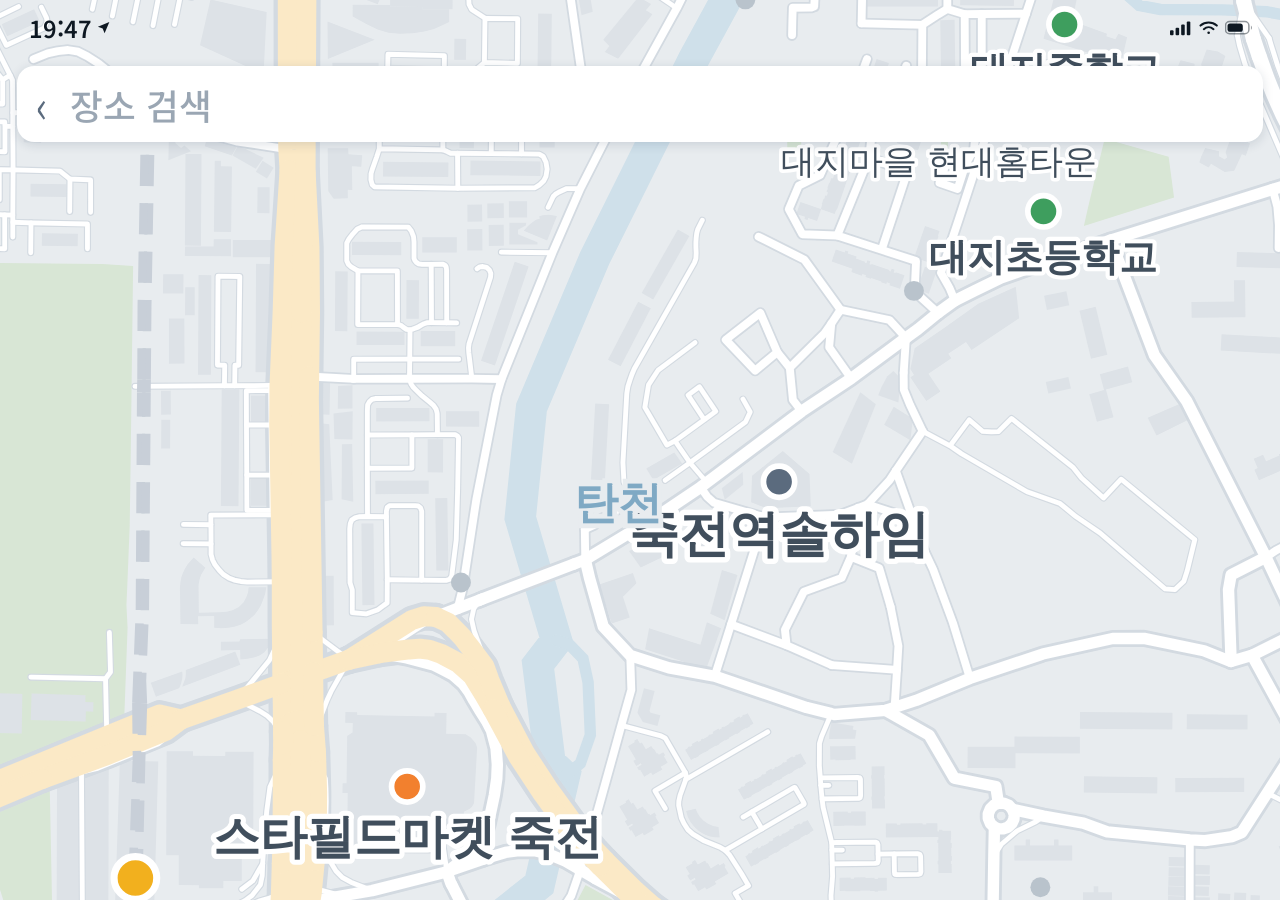
==== index.html @ 2c63aadb "Add files via upload" ====
<!DOCTYPE html>
<html lang="ko">
<head>
<meta charset="utf-8">
<meta name="viewport" content="width=device-width, initial-scale=1, viewport-fit=cover, user-scalable=no">
<!-- 홈 화면에 추가 시 브라우저 크롬 없이 전체화면으로 실행 (촬영 필수) -->
<meta name="apple-mobile-web-app-capable" content="yes">
<meta name="mobile-web-app-capable" content="yes">
<meta name="apple-mobile-web-app-status-bar-style" content="black-translucent">
<meta name="theme-color" content="#EEF1F4">
<title>죽전 검색 인서트</title>
<link rel="preconnect" href="https://fonts.googleapis.com">
<link rel="preconnect" href="https://fonts.gstatic.com" crossorigin>
<link rel="stylesheet" href="https://fonts.googleapis.com/css2?family=Noto+Sans+KR:wght@400;500;600;700;800;900&display=swap">
<style>
  /* ──────────────────────────────────────────────────────────────
     ②b 인서트 촬영용 폰 화면 프롭 — 배우가 실제로 조작한다.
     이 화면이 손을 비추는 키 라이트를 겸하므로 항상 라이트 톤 단일 테마.
     디자인 1px = var(--px). 기준 캔버스 900×1770 (실측 화면 비율 1.97).
     지도 요소의 '두께·크기'는 --px, '위치·펼침'은 % — 폰 비율이 달라도 안 뚱뚱해진다.
     ────────────────────────────────────────────────────────────── */
  :root {
    --px: min(0.1111vw, 0.0565vh);

    --ground:  #EEF1F4;   /* 폰 화면 실측 화이트(232,237,242)의 쿨 바이어스 계승 */
    --surface: #FFFFFF;
    --ink:     #0E1822;
    --muted:   #79879A;
    --hint:    #9AA6B3;
    --accent:  #2563EB;
    --accent-w:#EAF2FE;
    --line:    #E3E7EC;

    --key:     #FFFFFF;
    --key-fn:  #C3CCD6;
    --key-bed: #D9DEE5;
    --key-sh:  rgba(120,130,145,.5);

    --map-bg:  #E8ECEF;
    --map-blk: #DFE4E8;
    --map-grn: #D8E6D5;
    --map-wtr: #CFE0EA;
    --map-rd:  #FFFFFF;
    --map-rdm: #FBE9C6;
    --map-poi: #B9C3CC;
  }

  * { margin:0; padding:0; box-sizing:border-box; }

  html, body {
    height:100%; overflow:hidden;
    background:var(--ground);
    font-family:"Apple SD Gothic Neo", -apple-system, "Pretendard", "Noto Sans KR", sans-serif;
    color:var(--ink);
    -webkit-user-select:none; user-select:none;
    -webkit-tap-highlight-color:transparent;
    -webkit-touch-callout:none;
    overscroll-behavior:none; touch-action:manipulation;
  }

  #screen { position:fixed; inset:0; background:var(--ground); }

  /* ── 지도 ── */
  .map { position:absolute; inset:0; background:var(--map-bg); overflow:hidden; }
  .map i { position:absolute; display:block; }
  .park  { background:var(--map-grn); border-radius:calc(40*var(--px)); }
  .water { background:var(--map-wtr); }
  .road  { background:var(--map-rd); }
  .major { background:var(--map-rdm); }
  .blk   { background:var(--map-blk); border-radius:calc(6*var(--px)); }
  .poi   { width:calc(16*var(--px)); height:calc(16*var(--px)); border-radius:50%; background:var(--map-poi); }
  .me {
    width:calc(46*var(--px)); height:calc(46*var(--px)); border-radius:50%;
    background:var(--accent); border:calc(7*var(--px)) solid #fff;
    box-shadow:0 calc(3*var(--px)) calc(12*var(--px)) rgba(0,0,0,.28);
  }
  .me::after {
    content:""; position:absolute; left:calc(-38*var(--px)); top:calc(-38*var(--px));
    width:calc(110*var(--px)); height:calc(110*var(--px)); border-radius:50%;
    background:rgba(37,99,235,.16);
  }

  /* ── 상태바 (범용 시스템 표시 — 폰다움의 핵심 단서) ── */
  .sb { position:absolute; top:0; left:0; right:0; height:calc(110*var(--px)); z-index:5;
    display:flex; align-items:center; justify-content:space-between;
    padding:0 calc(52*var(--px)) 0 calc(58*var(--px)); }
  .sb .t { font-size:calc(46*var(--px)); font-weight:600; letter-spacing:-.01em;
    font-variant-numeric:tabular-nums; display:flex; align-items:center; gap:calc(10*var(--px)); }
  .sb .ind { display:flex; align-items:center; gap:calc(14*var(--px)); }
  .sb svg { height:calc(30*var(--px)); width:auto; }

  /* ── 검색바 ── */
  .bar {
    position:absolute; top:calc(130*var(--px)); left:calc(34*var(--px)); right:calc(34*var(--px));
    height:calc(150*var(--px)); border-radius:calc(34*var(--px));
    background:var(--surface); display:flex; align-items:center;
    padding:0 calc(30*var(--px)) 0 calc(38*var(--px));
    box-shadow:0 calc(5*var(--px)) calc(20*var(--px)) rgba(20,40,70,.14); z-index:4;
  }
  .back {
    font-size:calc(74*var(--px)); color:#5B6B7E; font-weight:400; line-height:1;
    margin-right:calc(28*var(--px)); transform:scaleY(1.2);
    padding:calc(10*var(--px)) calc(16*var(--px)); margin-left:calc(-16*var(--px));
  }
  .q  { font-size:calc(76*var(--px)); font-weight:700; letter-spacing:-.01em; }
  .ph { font-size:calc(70*var(--px)); font-weight:500; color:var(--hint); }
  .cur {
    display:inline-block; width:calc(6*var(--px)); height:calc(80*var(--px));
    background:var(--accent); margin-left:calc(6*var(--px)); vertical-align:calc(-12*var(--px));
    animation:blink 1.06s steps(1,end) infinite;
  }
  @keyframes blink { 0%,50% {opacity:1} 51%,100% {opacity:0} }
  .clr { margin-left:auto; width:calc(62*var(--px)); height:calc(62*var(--px)); border-radius:50%;
    background:#B7C0CA; display:flex; align-items:center; justify-content:center; flex:0 0 calc(62*var(--px)); }
  .clr svg { width:calc(30*var(--px)); height:calc(30*var(--px)); }

  /* ── 제안줄 (돋보기 + 완성 질의) ── */
  .qs { position:absolute; top:calc(300*var(--px)); left:0; right:0; height:calc(126*var(--px));
    background:var(--surface); display:flex; align-items:center; gap:calc(26*var(--px));
    padding:0 calc(46*var(--px)); border-bottom:calc(2*var(--px)) solid var(--line); z-index:3; }
  .qs .ic { width:calc(64*var(--px)); height:calc(64*var(--px)); border-radius:50%; background:#EEF1F4;
    display:flex; align-items:center; justify-content:center; flex:0 0 calc(64*var(--px)); }
  .qs .ic svg { width:calc(38*var(--px)); height:calc(38*var(--px)); }
  .qs .txt { font-size:calc(52*var(--px)); font-weight:600; color:#2E3B4A; }

  /* ── 장소 카드 ── */
  .sug { position:absolute; top:calc(426*var(--px)); left:0; right:0; background:var(--surface);
    padding:calc(38*var(--px)) calc(46*var(--px)) calc(40*var(--px));
    display:flex; gap:calc(26*var(--px)); align-items:flex-start;
    border-bottom:calc(2*var(--px)) solid var(--line); z-index:3; transition:background .09s linear; }
  .sug.hi { background:var(--accent-w); }
  .pin { width:calc(82*var(--px)); height:calc(82*var(--px)); border-radius:50%; background:#EEF1F4;
    flex:0 0 calc(82*var(--px)); display:flex; align-items:center; justify-content:center; margin-top:calc(6*var(--px)); }
  .pin svg { width:calc(46*var(--px)); height:calc(46*var(--px)); }
  .col { min-width:0; }
  .nm { font-size:calc(78*var(--px)); font-weight:800; line-height:1.16; letter-spacing:-.025em; white-space:nowrap; }
  .nm b { color:var(--accent); font-weight:800; }
  .ad { font-size:calc(34*var(--px)); font-weight:500; color:var(--muted);
    margin-top:calc(14*var(--px)); white-space:nowrap; }
  .mt { font-size:calc(40*var(--px)); font-weight:600; color:var(--muted); margin-top:calc(14*var(--px));
    font-variant-numeric:tabular-nums; display:flex; align-items:center; gap:calc(16*var(--px)); }
  .chip { font-size:calc(32*var(--px)); font-weight:800; color:var(--accent); background:var(--accent-w);
    border-radius:calc(10*var(--px)); padding:calc(7*var(--px)) calc(16*var(--px)); }

  /* ── 키보드 ── */
  .kb {
    position:absolute; left:0; right:0; bottom:0; background:var(--key-bed);
    padding:calc(26*var(--px)) calc(10*var(--px)) calc(6*var(--px));
    padding-bottom:max(calc(6*var(--px)), env(safe-area-inset-bottom));
  }
  .row {
    display:flex; justify-content:center; gap:calc(10*var(--px));
    margin-bottom:calc(18*var(--px));
  }
  .key {
    background:var(--key); border-radius:calc(11*var(--px));
    box-shadow:0 calc(3*var(--px)) 0 var(--key-sh);
    width:calc(80*var(--px)); height:calc(96*var(--px));
    display:flex; align-items:center; justify-content:center;
    font-size:calc(42*var(--px)); font-weight:600; color:#2A3542;
    transition:background .05s linear, color .05s linear;
  }
  .key.fn { background:var(--key-fn); font-size:calc(34*var(--px)); width:calc(112*var(--px)); }
  .key.sp { width:calc(400*var(--px)); font-size:calc(34*var(--px)); color:#66727F; }
  .key.go { width:calc(186*var(--px)); background:var(--accent); color:#fff;
            font-size:calc(38*var(--px)); font-weight:700; }
  .key.down {
    background:var(--accent); color:#fff;
    box-shadow:0 calc(2*var(--px)) 0 rgba(30,64,120,.6);
    transform:translateY(calc(2*var(--px)));
  }
  .key.next { box-shadow:0 calc(3*var(--px)) 0 var(--key-sh), inset 0 0 0 calc(4*var(--px)) #F2A458; }

  /* ── 탭 임팩트 플래시 ── */
  #flash { position:fixed; inset:0; background:#fff; opacity:0; pointer-events:none; }
  #flash.go { animation:pop .18s ease-out; }
  @keyframes pop { 0% {opacity:.92} 100% {opacity:0} }

  @media (prefers-reduced-motion: reduce) {
    .cur { animation:none; }
    #flash.go { animation:none; }
  }
</style>
</head>
<body>
<div id="screen"></div>
<div id="flash"></div>

<script>
(() => {
  "use strict";
  const HINT = new URLSearchParams(location.search).has("hint");

  // "죽전치" 8타 — [눌러야 할 자모, 그때 검색바에 뜨는 글자]
  const SEQ = [
    ["ㅈ","ㅈ"], ["ㅜ","주"], ["ㄱ","죽"], ["ㅈ","죽ㅈ"],
    ["ㅓ","죽저"], ["ㄴ","죽전"], ["ㅊ","죽전ㅊ"], ["ㅣ","죽전치"]
  ];
  const R1 = [..."ㅂㅈㄷㄱㅅㅛㅕㅑㅐㅔ"];
  const R2 = [..."ㅁㄴㅇㄹㅎㅗㅓㅏㅣ"];
  const R3 = [..."ㅋㅌㅊㅍㅠㅜㅡ"];

  let stage = "map";   // map → typing → suggest → done
  let step  = 0;

  const screen = document.getElementById("screen");
  const flash  = document.getElementById("flash");

  const SB = `<div class="sb">
    <span class="t">19:47
      <svg viewBox="0 0 24 24" fill="#0E1822"><path d="M21 3 3 10.5l7.5 3L13.5 21 21 3z"/></svg>
    </span>
    <span class="ind">
      <svg viewBox="0 0 42 30" fill="#0E1822">
        <rect x="0" y="20" width="7" height="10" rx="2"/><rect x="11" y="15" width="7" height="15" rx="2"/>
        <rect x="22" y="9" width="7" height="21" rx="2"/><rect x="33" y="3" width="7" height="27" rx="2"/>
      </svg>
      <svg viewBox="0 0 38 30" fill="none" stroke="#0E1822" stroke-width="4" stroke-linecap="round">
        <path d="M3 11c9-8 23-8 32 0"/><path d="M9.5 18c5.5-4.8 13.5-4.8 19 0"/>
        <circle cx="19" cy="25" r="2.6" fill="#0E1822" stroke="none"/>
      </svg>
      <svg viewBox="0 0 56 30">
        <rect x="1" y="3" width="46" height="24" rx="8" fill="none" stroke="#0E1822" stroke-width="3" opacity=".45"/>
        <rect x="5" y="7" width="30" height="16" rx="5" fill="#0E1822"/>
        <path d="M51 11v8a5 5 0 0 0 0-8z" fill="#0E1822" opacity=".45"/>
      </svg>
    </span>
  </div>`;

  const CLR = `<span class="clr"><svg viewBox="0 0 24 24" fill="none" stroke="#fff"
    stroke-width="3.4" stroke-linecap="round"><path d="M6 6l12 12M18 6L6 18"/></svg></span>`;

  const QS = `<div class="qs">
    <span class="ic"><svg viewBox="0 0 24 24" fill="none" stroke="#6B7887" stroke-width="2.6"
      stroke-linecap="round"><circle cx="10.5" cy="10.5" r="6.5"/><path d="M15.4 15.4L21 21"/></svg></span>
    <span class="txt">죽전 치과</span>
  </div>`;

  const mapHTML = () => `<div class="map"><img src="[data-uri]" style="width:100%;height:100%;object-fit:cover"></div>`;

  const barHTML = (text, placeholder) =>
    `<div class="bar" data-act="bar"><span class="back" data-act="back">‹</span>` +
    (placeholder
      ? `<span class="ph">장소 검색</span>`
      : `<span class="q">${text}</span><span class="cur"></span>` + CLR) +
    `</div>`;

  const sugHTML = () => `<div class="sug" data-act="sug">
      <span class="pin"><svg viewBox="0 0 24 24" fill="#2563EB"><path d="M12 2C8.1 2 5 5.1 5 9c0 5.2 7 13 7 13s7-7.8 7-13c0-3.9-3.1-7-7-7zm0 9.5A2.5 2.5 0 1 1 12 6.5a2.5 2.5 0 0 1 0 5z"/></svg></span>
      <span class="col">
        <div class="nm"><b>죽전</b>에스S치과의원</div>
        <div class="ad">용인시 수지구 정든로 5 죽전역솔하임 2층</div>
        <div class="mt"><span class="chip">예약</span> 치과 · 리뷰 451</div>
      </span>
    </div>`;

  const keyHTML = (ch, cls = "") => {
    const nextCh = stage === "typing" && step < SEQ.length ? SEQ[step][0] : null;
    const isNext = HINT && ch === nextCh;
    return `<div class="key ${cls}${isNext ? " next" : ""}" data-key="${ch}">${ch}</div>`;
  };

  const kbHTML = () => `<div class="kb">
      <div class="row">${R1.map(c => keyHTML(c)).join("")}</div>
      <div class="row">${R2.map(c => keyHTML(c)).join("")}</div>
      <div class="row"><div class="key fn">⇧</div>${R3.map(c => keyHTML(c)).join("")}<div class="key fn">⌫</div></div>
      <div class="row"><div class="key fn">123</div><div class="key sp">스페이스</div><div class="key go">검색</div></div>
    </div>`;

  function render() {
    if (stage === "map") { screen.innerHTML = mapHTML() + SB + barHTML("", true); return; }
    const typed = step === 0 ? "" : SEQ[step - 1][1];
    screen.innerHTML =
      SB + barHTML(typed, false) + (step > 0 ? QS : "") +
      (stage === "suggest" || stage === "done" ? sugHTML() : "") +
      kbHTML();
    if (stage === "done") screen.querySelector(".sug").classList.add("hi");
  }

  function reset() { stage = "map"; step = 0; render(); }

  function onTap(e) {
    const t = e.target;
    if (!t || !t.closest) return;
    const keyEl = t.closest("[data-key]");
    const act   = (t.closest("[data-act]") || {}).dataset?.act;

    if (act === "back") { reset(); return; }

    // 지도 상태에서는 어디를 눌러도 검색으로 진입 (촬영 중 실패 방지)
    if (stage === "map") { stage = "typing"; step = 0; render(); return; }

    if (stage === "typing") {
      // 타점 관대 판정: 키보드 영역 안이면 어디를 눌러도 '다음 자모'로 입력.
      // A안에서 화면은 후반 UI로 전부 덮이므로, 프롭의 눌린 키 표시는 최종 화면에 남지 않는다 —
      // 프롭의 역할은 배우 가이드와 손 조명뿐. 테이크 실패 요인을 제거한다.
      if (!t.closest(".kb")) return;
      const expected = screen.querySelector(`[data-key="${SEQ[step][0]}"]`);
      if (expected) expected.classList.add("down");
      step++;
      setTimeout(() => {
        render();                                   // 눌린 키 해제 + 글자 반영
        if (step >= SEQ.length) {                   // 멈칫 뒤에 자동완성
          setTimeout(() => { stage = "suggest"; render(); }, 420);
        }
      }, 70);
      return;
    }

    if (stage === "suggest") {
      if (t.closest(".kb")) return;                 // 키보드 위 오탭만 무시
      stage = "done";
      render();
      flash.classList.remove("go");
      void flash.offsetWidth;
      flash.classList.add("go");
    }
  }

  // 포인터 이벤트가 오지 않는 래핑 환경(웹뷰·뷰어)까지 커버.
  // 시간 기반 디바운스는 쓰지 않는다 — 빠른 연타(실제 타이핑)를 막는다.
  let sawPointer = false, sawTouch = false;
  document.addEventListener("pointerdown", (e) => { sawPointer = true; onTap(e); }, true);
  document.addEventListener("touchstart",  (e) => { if (sawPointer) return; sawTouch = true; onTap(e); }, true);
  document.addEventListener("click",       (e) => { if (sawPointer || sawTouch) return; onTap(e); }, true);

  window.addEventListener("contextmenu", e => e.preventDefault());
  render();
})();
</script>
</body>
</html>
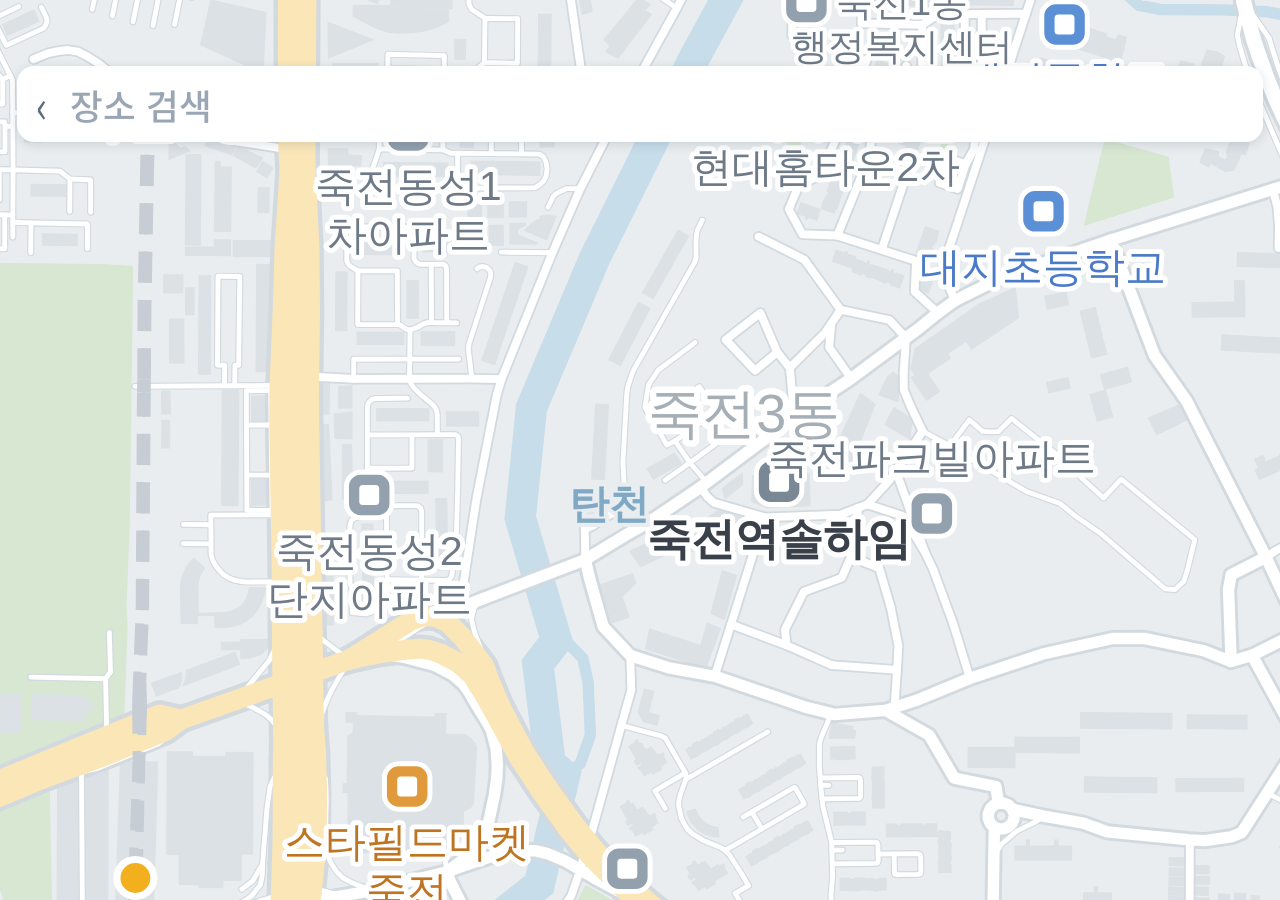
==== commit 84fe9d65: "Add files via upload" ====
--- a/index.html
+++ b/index.html
@@ -206,26 +206,8 @@
   const screen = document.getElementById("screen");
   const flash  = document.getElementById("flash");
 
-  const SB = `<div class="sb">
-    <span class="t">19:47
-      <svg viewBox="0 0 24 24" fill="#0E1822"><path d="M21 3 3 10.5l7.5 3L13.5 21 21 3z"/></svg>
-    </span>
-    <span class="ind">
-      <svg viewBox="0 0 42 30" fill="#0E1822">
-        <rect x="0" y="20" width="7" height="10" rx="2"/><rect x="11" y="15" width="7" height="15" rx="2"/>
-        <rect x="22" y="9" width="7" height="21" rx="2"/><rect x="33" y="3" width="7" height="27" rx="2"/>
-      </svg>
-      <svg viewBox="0 0 38 30" fill="none" stroke="#0E1822" stroke-width="4" stroke-linecap="round">
-        <path d="M3 11c9-8 23-8 32 0"/><path d="M9.5 18c5.5-4.8 13.5-4.8 19 0"/>
-        <circle cx="19" cy="25" r="2.6" fill="#0E1822" stroke="none"/>
-      </svg>
-      <svg viewBox="0 0 56 30">
-        <rect x="1" y="3" width="46" height="24" rx="8" fill="none" stroke="#0E1822" stroke-width="3" opacity=".45"/>
-        <rect x="5" y="7" width="30" height="16" rx="5" fill="#0E1822"/>
-        <path d="M51 11v8a5 5 0 0 0 0-8z" fill="#0E1822" opacity=".45"/>
-      </svg>
-    </span>
-  </div>`;
+  // 상태바는 그리지 않는다 — 폰의 실제 상태바가 그 자리에 뜨고,
+  // 최종 화면의 상태바(19:47)는 후반 합성 UI(ui_comp.html)가 담당한다.
 
   const CLR = `<span class="clr"><svg viewBox="0 0 24 24" fill="none" stroke="#fff"
     stroke-width="3.4" stroke-linecap="round"><path d="M6 6l12 12M18 6L6 18"/></svg></span>`;
@@ -236,7 +218,7 @@
     <span class="txt">죽전 치과</span>
   </div>`;
 
-  const mapHTML = () => `<div class="map"><img src="[data-uri]